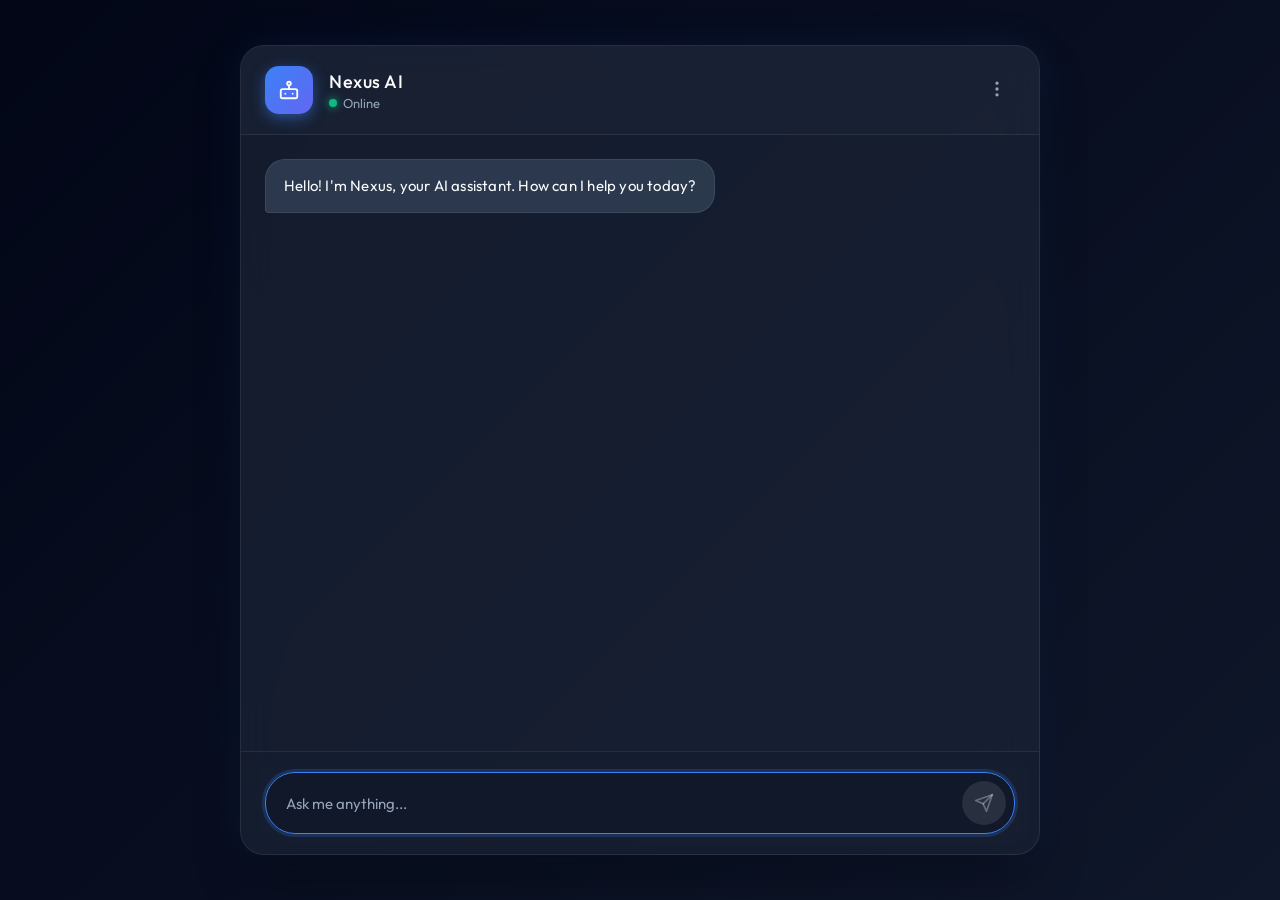
==== client/index.html @ 1c0adb97 "first commit" ====
<!DOCTYPE html>
<html lang="en">
<head>
    <meta charset="UTF-8">
    <meta name="viewport" content="width=device-width, initial-scale=1.0">
    <title>AI Assistant</title>
    <!-- Use Google Fonts -->
    <link href="https://fonts.googleapis.com/css2?family=Outfit:wght@300;400;500;600&display=swap" rel="stylesheet">
    <link rel="stylesheet" href="style.css">
</head>
<body>
    <div class="chat-container">
        <header class="chat-header">
            <div class="header-info">
                <div class="avatar">
                    <svg viewBox="0 0 24 24" width="22" height="22" stroke="currentColor" stroke-width="2" fill="none" stroke-linecap="round" stroke-linejoin="round">
                        <rect x="3" y="11" width="18" height="10" rx="2"></rect>
                        <circle cx="12" cy="5" r="2"></circle>
                        <path d="M12 7v4"></path>
                        <line x1="8" y1="16" x2="8" y2="16"></line>
                        <line x1="16" y1="16" x2="16" y2="16"></line>
                    </svg>
                </div>
                <div class="header-text">
                    <h1>Nexus AI</h1>
                    <span class="status">
                        <span class="status-dot"></span> Online
                    </span>
                </div>
            </div>
            <div class="header-actions">
                <button class="icon-btn" title="Options" type="button">
                    <svg viewBox="0 0 24 24" width="20" height="20" stroke="currentColor" stroke-width="2" fill="none" stroke-linecap="round" stroke-linejoin="round"><circle cx="12" cy="12" r="1"></circle><circle cx="12" cy="5" r="1"></circle><circle cx="12" cy="19" r="1"></circle></svg>
                </button>
            </div>
        </header>

        <main class="chat-box" id="chat-box">
            <div class="message bot-message">
                <div class="message-content">
                    Hello! I'm Nexus, your AI assistant. How can I help you today?
                </div>
            </div>
        </main>

        <footer class="chat-input-container">
            <form id="chat-form">
                <input type="text" id="user-input" placeholder="Ask me anything..." autocomplete="off" required>
                <button type="submit" id="send-btn" aria-label="Send message">
                    <svg viewBox="0 0 24 24" width="20" height="20" stroke="currentColor" stroke-width="2" fill="none" stroke-linecap="round" stroke-linejoin="round">
                        <line x1="22" y1="2" x2="11" y2="13"></line>
                        <polygon points="22 2 15 22 11 13 2 9 22 2"></polygon>
                    </svg>
                </button>
            </form>
        </footer>
    </div>

    <script src="index.js"></script>
</body>
</html>
---- client/style.css ----
:root {
    /* Color Palette */
    --bg-gradient: linear-gradient(135deg, #020617, #0f172a);
    --chat-bg: rgba(30, 41, 59, 0.6);
    --glass-border: rgba(255, 255, 255, 0.08);
    --text-primary: #f8fafc;
    --text-secondary: #94a3b8;
    
    /* Message Colors */
    --bot-msg-bg: rgba(51, 65, 85, 0.8);
    --user-msg-gradient: linear-gradient(135deg, #3b82f6, #6366f1);
    
    /* UI Elements */
    --primary-color: #3b82f6;
    --primary-glow: rgba(59, 130, 246, 0.5);
    --input-bg: rgba(15, 23, 42, 0.6);
    --status-online: #10b981;
}

* {
    margin: 0;
    padding: 0;
    box-sizing: border-box;
}

body {
    font-family: 'Outfit', sans-serif;
    background: var(--bg-gradient);
    color: var(--text-primary);
    display: flex;
    justify-content: center;
    align-items: center;
    height: 100vh;
    overflow: hidden;
}

/* Glassmorphism Container */
.chat-container {
    width: 100%;
    max-width: 800px;
    height: 90vh; /* Responsive height */
    max-height: 850px;
    background: var(--chat-bg);
    border-radius: 24px;
    display: flex;
    flex-direction: column;
    box-shadow: 0 25px 50px -12px rgba(0, 0, 0, 0.5), 0 0 40px rgba(59, 130, 246, 0.1);
    border: 1px solid var(--glass-border);
    backdrop-filter: blur(20px);
    -webkit-backdrop-filter: blur(20px);
    overflow: hidden;
    margin: 20px;
    animation: slideUp 0.6s cubic-bezier(0.16, 1, 0.3, 1) forwards;
}

@keyframes slideUp {
    from { opacity: 0; transform: translateY(40px) scale(0.98); }
    to { opacity: 1; transform: translateY(0) scale(1); }
}

/* Header Sections */
.chat-header {
    padding: 20px 24px;
    border-bottom: 1px solid var(--glass-border);
    background: rgba(30, 41, 59, 0.4);
    display: flex;
    justify-content: space-between;
    align-items: center;
}

.header-info {
    display: flex;
    align-items: center;
    gap: 16px;
}

.avatar {
    width: 48px;
    height: 48px;
    background: var(--user-msg-gradient);
    border-radius: 14px; /* Squircle appearance */
    display: flex;
    justify-content: center;
    align-items: center;
    color: white;
    box-shadow: 0 4px 14px var(--primary-glow);
}

.header-text h1 {
    font-size: 18px;
    font-weight: 500;
    letter-spacing: 0.5px;
    margin-bottom: 2px;
}

.status {
    font-size: 13px;
    color: var(--text-secondary);
    display: flex;
    align-items: center;
    gap: 6px;
    font-weight: 400;
}

.status-dot {
    display: block;
    width: 8px;
    height: 8px;
    background-color: var(--status-online);
    border-radius: 50%;
    box-shadow: 0 0 8px var(--status-online);
    animation: pulse 2s infinite;
}

@keyframes pulse {
    0% { box-shadow: 0 0 0 0 rgba(16, 185, 129, 0.4); }
    70% { box-shadow: 0 0 0 6px rgba(16, 185, 129, 0); }
    100% { box-shadow: 0 0 0 0 rgba(16, 185, 129, 0); }
}

.icon-btn {
    background: transparent;
    border: none;
    color: var(--text-secondary);
    cursor: pointer;
    padding: 8px;
    border-radius: 50%;
    transition: all 0.2s ease;
}

.icon-btn:hover {
    color: var(--text-primary);
    background: rgba(255, 255, 255, 0.1);
}

/* Chat History Body */
.chat-box {
    flex: 1;
    padding: 24px;
    overflow-y: auto;
    display: flex;
    flex-direction: column;
    gap: 20px;
    scroll-behavior: smooth;
}

/* Custom Scrollbar for sleekness */
.chat-box::-webkit-scrollbar {
    width: 6px;
}

.chat-box::-webkit-scrollbar-track {
    background: transparent;
}

.chat-box::-webkit-scrollbar-thumb {
    background-color: rgba(255, 255, 255, 0.1);
    border-radius: 4px;
}

.chat-box::-webkit-scrollbar-thumb:hover {
    background-color: rgba(255, 255, 255, 0.2);
}

.message {
    display: flex;
    max-width: 85%;
    animation: msgFadeIn 0.4s cubic-bezier(0.16, 1, 0.3, 1) forwards;
    transform-origin: bottom;
}

@keyframes msgFadeIn {
    from { opacity: 0; transform: translateY(15px) scale(0.98); }
    to { opacity: 1; transform: translateY(0) scale(1); }
}

.bot-message {
    align-self: flex-start;
}

.user-message {
    align-self: flex-end;
}

.message-content {
    padding: 14px 18px;
    font-size: 15px;
    line-height: 1.6;
    border-radius: 20px;
    word-wrap: break-word;
    letter-spacing: 0.2px;
}

.bot-message .message-content {
    background: var(--bot-msg-bg);
    color: var(--text-primary);
    border-bottom-left-radius: 4px;
    border: 1px solid var(--glass-border);
}

.user-message .message-content {
    background: var(--user-msg-gradient);
    color: white;
    border-bottom-right-radius: 4px;
    box-shadow: 0 4px 14px var(--primary-glow);
}

/* Input Area */
.chat-input-container {
    padding: 20px 24px;
    background: rgba(15, 23, 42, 0.4);
    border-top: 1px solid var(--glass-border);
    backdrop-filter: blur(10px);
}

#chat-form {
    display: flex;
    gap: 12px;
    background: var(--input-bg);
    border: 1px solid var(--glass-border);
    padding: 8px 8px 8px 20px;
    border-radius: 30px;
    transition: all 0.3s ease;
}

#chat-form:focus-within {
    border-color: var(--primary-color);
    box-shadow: 0 0 0 3px rgba(59, 130, 246, 0.2);
    background: rgba(15, 23, 42, 0.8);
}

#user-input {
    flex: 1;
    background: transparent;
    border: none;
    color: var(--text-primary);
    font-family: inherit;
    font-size: 15px;
    outline: none;
}

#user-input::placeholder {
    color: var(--text-secondary);
}

#send-btn {
    width: 44px;
    height: 44px;
    border-radius: 50%;
    border: none;
    background: var(--user-msg-gradient);
    color: white;
    cursor: pointer;
    display: flex;
    justify-content: center;
    align-items: center;
    transition: all 0.2s ease;
    box-shadow: 0 4px 10px var(--primary-glow);
}

#send-btn:hover {
    transform: translateY(-2px);
    box-shadow: 0 6px 15px var(--primary-glow);
}

#send-btn:active {
    transform: translateY(0) scale(0.95);
    box-shadow: 0 2px 5px var(--primary-glow);
}

#send-btn:disabled {
    background: rgba(255, 255, 255, 0.1);
    color: rgba(255, 255, 255, 0.3);
    box-shadow: none;
    cursor: not-allowed;
    transform: none;
}

/* Typing Indicator Animation */
.typing-wrapper {
    display: flex;
    gap: 5px;
    padding: 16px 20px;
    background: var(--bot-msg-bg);
    border-radius: 20px;
    border-bottom-left-radius: 4px;
    border: 1px solid var(--glass-border);
}

.dot {
    width: 6px;
    height: 6px;
    background-color: var(--text-secondary);
    border-radius: 50%;
    animation: typingBounce 1.4s infinite ease-in-out both;
}

.dot:nth-child(1) { animation-delay: -0.32s; }
.dot:nth-child(2) { animation-delay: -0.16s; }

@keyframes typingBounce {
    0%, 80%, 100% { transform: scale(0); opacity: 0.5; }
    40% { transform: scale(1); opacity: 1; }
}
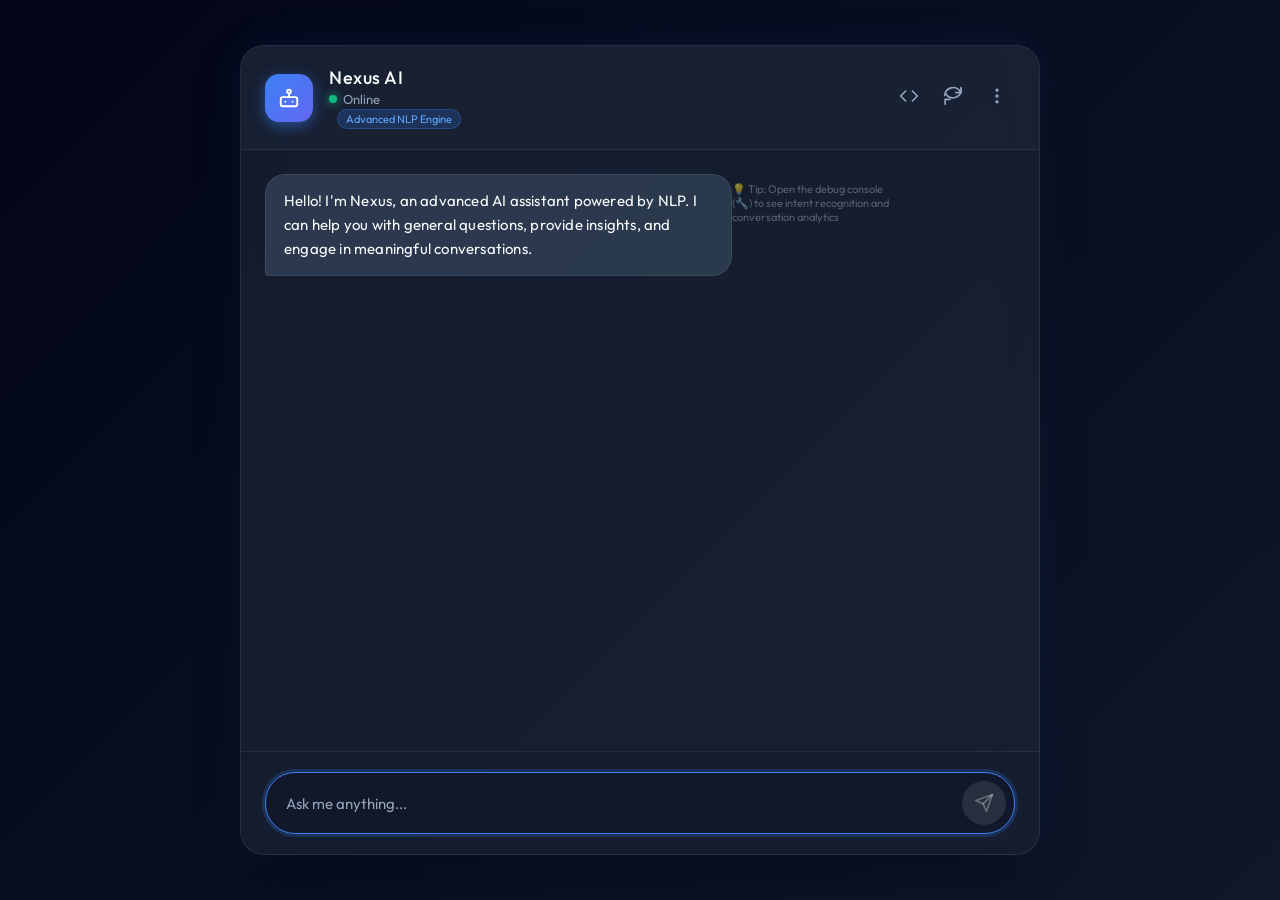
==== commit c302583a: "first commit" ====
--- a/client/index.html
+++ b/client/index.html
@@ -3,7 +3,7 @@
 <head>
     <meta charset="UTF-8">
     <meta name="viewport" content="width=device-width, initial-scale=1.0">
-    <title>AI Assistant</title>
+    <title>Nexus - Advanced AI Chatbot</title>
     <!-- Use Google Fonts -->
     <link href="https://fonts.googleapis.com/css2?family=Outfit:wght@300;400;500;600&display=swap" rel="stylesheet">
     <link rel="stylesheet" href="style.css">
@@ -26,10 +26,24 @@
                     <span class="status">
                         <span class="status-dot"></span> Online
                     </span>
+                    <span class="badge">Advanced NLP Engine</span>
                 </div>
             </div>
             <div class="header-actions">
-                <button class="icon-btn" title="Options" type="button">
+                <button class="icon-btn" id="debug-btn" title="Debug Console" type="button">
+                    <svg viewBox="0 0 24 24" width="20" height="20" stroke="currentColor" stroke-width="2" fill="none" stroke-linecap="round" stroke-linejoin="round">
+                        <polyline points="16 18 22 12 16 6"></polyline>
+                        <polyline points="8 6 2 12 8 18"></polyline>
+                    </svg>
+                </button>
+                <button class="icon-btn" id="reset-btn" title="Reset Chat" type="button">
+                    <svg viewBox="0 0 24 24" width="20" height="20" stroke="currentColor" stroke-width="2" fill="none" stroke-linecap="round" stroke-linejoin="round">
+                        <path d="M21.5 2v6h-6M2.5 22v-6h6"></path>
+                        <path d="M2 11.5a10 10 0 0 1 18.8-4.3"></path>
+                        <path d="M22 4.5a10 10 0 0 1-18.8 4.3"></path>
+                    </svg>
+                </button>
+                <button class="icon-btn" id="menu-btn" title="Options" type="button">
                     <svg viewBox="0 0 24 24" width="20" height="20" stroke="currentColor" stroke-width="2" fill="none" stroke-linecap="round" stroke-linejoin="round"><circle cx="12" cy="12" r="1"></circle><circle cx="12" cy="5" r="1"></circle><circle cx="12" cy="19" r="1"></circle></svg>
                 </button>
             </div>
@@ -38,7 +52,10 @@
         <main class="chat-box" id="chat-box">
             <div class="message bot-message">
                 <div class="message-content">
-                    Hello! I'm Nexus, your AI assistant. How can I help you today?
+                    Hello! I'm Nexus, an advanced AI assistant powered by NLP. I can help you with general questions, provide insights, and engage in meaningful conversations.
+                </div>
+                <div class="message-meta" style="margin-top: 8px; font-size: 11px; opacity: 0.5;">
+                    💡 Tip: Open the debug console (🔧) to see intent recognition and conversation analytics
                 </div>
             </div>
         </main>
@@ -56,6 +73,24 @@
         </footer>
     </div>
 
+    <!-- Debug Panel -->
+    <div id="debug-panel" class="debug-panel hidden">
+        <div class="debug-header">
+            <h3>Debug Console</h3>
+            <button class="close-btn" id="close-debug">&times;</button>
+        </div>
+        <div class="debug-content">
+            <div class="debug-section">
+                <button class="debug-btn" id="show-history"> Show History</button>
+                <button class="debug-btn" id="show-summary"> Show Summary</button>
+                <button class="debug-btn" id="show-intents"> List Intents</button>
+                <button class="debug-btn" id="clear-logs"> Clear Logs</button>
+            </div>
+            <div id="debug-logs" class="debug-logs"></div>
+        </div>
+    </div>
+
     <script src="index.js"></script>
+    <script src="debug.js"></script>
 </body>
 </html>
--- a/client/style.css
+++ b/client/style.css
@@ -302,3 +302,180 @@
     0%, 80%, 100% { transform: scale(0); opacity: 0.5; }
     40% { transform: scale(1); opacity: 1; }
 }
+
+/* Badge */
+.badge {
+    display: inline-block;
+    background: rgba(59, 130, 246, 0.2);
+    color: #60a5fa;
+    font-size: 11px;
+    padding: 2px 8px;
+    border-radius: 12px;
+    margin-left: 8px;
+    border: 1px solid rgba(59, 130, 246, 0.3);
+}
+
+/* Message Meta Info */
+.message-meta {
+    font-size: 11px;
+    color: var(--text-secondary);
+    margin-top: 6px;
+}
+
+/* Header Actions Group */
+.header-actions {
+    display: flex;
+    gap: 8px;
+    align-items: center;
+}
+
+/* Debug Panel */
+.debug-panel {
+    position: fixed;
+    bottom: 20px;
+    right: 20px;
+    width: 400px;
+    max-height: 500px;
+    background: var(--chat-bg);
+    border: 1px solid var(--glass-border);
+    border-radius: 16px;
+    box-shadow: 0 20px 40px rgba(0, 0, 0, 0.4);
+    backdrop-filter: blur(20px);
+    -webkit-backdrop-filter: blur(20px);
+    display: flex;
+    flex-direction: column;
+    z-index: 1000;
+    animation: slideIn 0.3s ease;
+}
+
+.debug-panel.hidden {
+    display: none;
+}
+
+@keyframes slideIn {
+    from {
+        opacity: 0;
+        transform: translateY(20px) scale(0.95);
+    }
+    to {
+        opacity: 1;
+        transform: translateY(0) scale(1);
+    }
+}
+
+.debug-header {
+    padding: 16px;
+    border-bottom: 1px solid var(--glass-border);
+    display: flex;
+    justify-content: space-between;
+    align-items: center;
+    background: rgba(30, 41, 59, 0.4);
+    border-radius: 16px 16px 0 0;
+}
+
+.debug-header h3 {
+    font-size: 14px;
+    font-weight: 600;
+    color: var(--text-primary);
+    margin: 0;
+}
+
+.close-btn {
+    background: transparent;
+    border: none;
+    color: var(--text-secondary);
+    font-size: 20px;
+    cursor: pointer;
+    padding: 0;
+    width: 24px;
+    height: 24px;
+    display: flex;
+    align-items: center;
+    justify-content: center;
+    transition: all 0.2s ease;
+}
+
+.close-btn:hover {
+    color: var(--text-primary);
+}
+
+.debug-content {
+    padding: 16px;
+    overflow-y: auto;
+    display: flex;
+    flex-direction: column;
+    gap: 12px;
+}
+
+.debug-section {
+    display: grid;
+    grid-template-columns: 1fr 1fr;
+    gap: 8px;
+}
+
+.debug-btn {
+    padding: 8px 12px;
+    background: rgba(59, 130, 246, 0.2);
+    border: 1px solid rgba(59, 130, 246, 0.3);
+    border-radius: 8px;
+    color: #60a5fa;
+    font-size: 12px;
+    font-weight: 500;
+    cursor: pointer;
+    transition: all 0.2s ease;
+    font-family: inherit;
+}
+
+.debug-btn:hover {
+    background: rgba(59, 130, 246, 0.3);
+    border-color: rgba(59, 130, 246, 0.5);
+}
+
+.debug-btn:active {
+    transform: scale(0.95);
+}
+
+.debug-logs {
+    background: rgba(0, 0, 0, 0.3);
+    border-radius: 8px;
+    padding: 12px;
+    max-height: 300px;
+    overflow-y: auto;
+    font-family: 'Courier New', monospace;
+    font-size: 11px;
+}
+
+.log-entry {
+    color: #a1f3a1;
+    margin-bottom: 4px;
+    padding: 4px;
+    word-break: break-word;
+    line-height: 1.4;
+}
+
+/* Responsive Design */
+@media (max-width: 768px) {
+    .chat-container {
+        max-width: 100%;
+        height: 100vh;
+        border-radius: 0;
+        max-height: none;
+        margin: 0;
+    }
+
+    .message {
+        max-width: 95%;
+    }
+
+    .debug-panel {
+        width: 90%;
+        max-width: 400px;
+        bottom: 10px;
+        right: 10px;
+        left: 10px;
+    }
+
+    .debug-section {
+        grid-template-columns: 1fr;
+    }
+}
